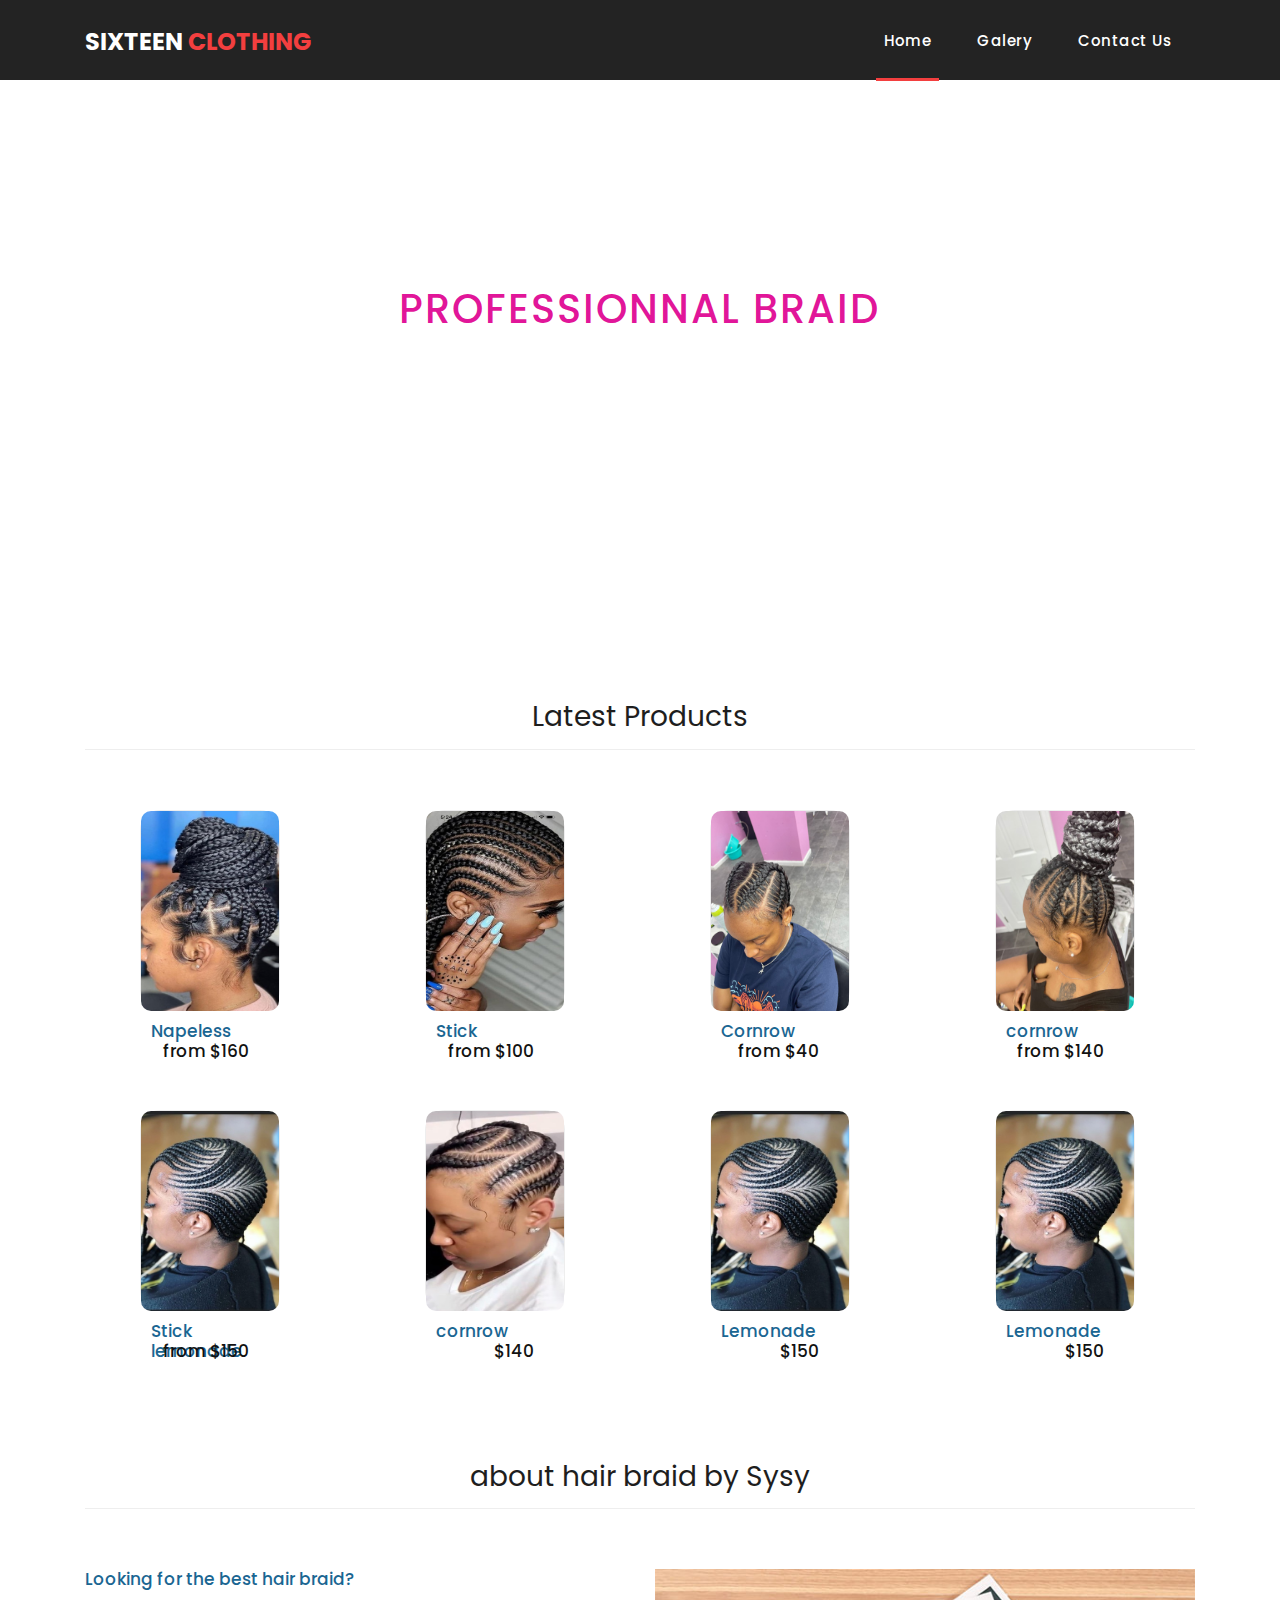
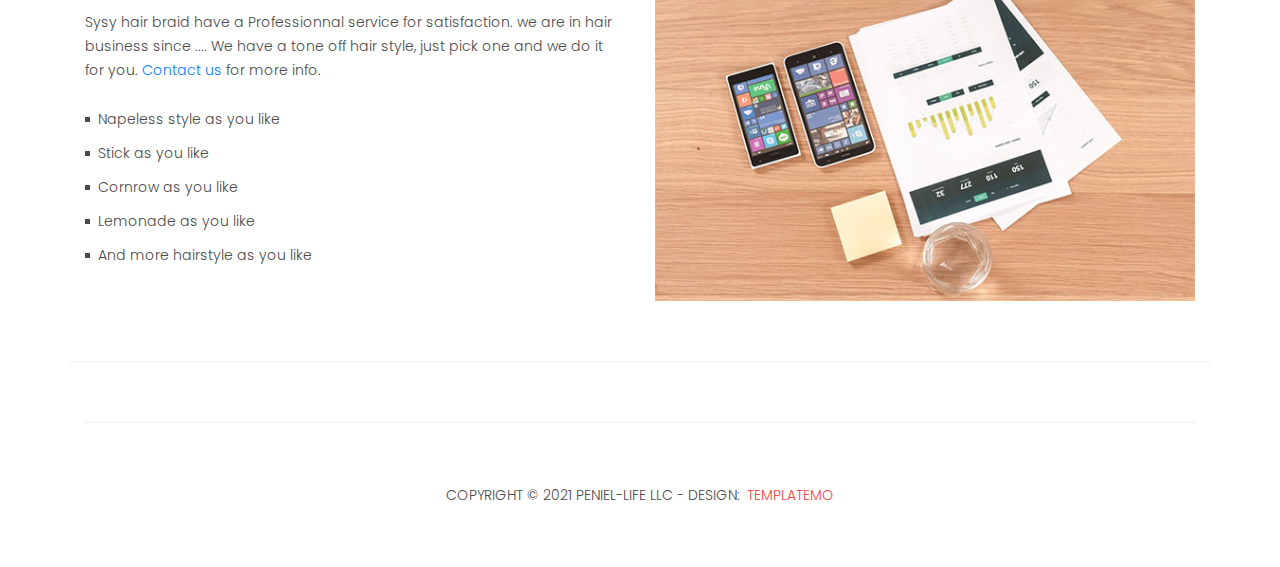
==== index.html @ 4a851bd1 "first commit" ====
<!DOCTYPE html>
<html lang="en">

  <head>

    <meta charset="utf-8">
    <meta name="viewport" content="width=device-width, initial-scale=1, shrink-to-fit=no">
    <meta name="description" content="">
    <meta name="author" content="">
    <link href="https://fonts.googleapis.com/css?family=Poppins:100,200,300,400,500,600,700,800,900&display=swap" rel="stylesheet">

    <title>Sixteen Clothing HTML Template</title>

    <!-- Bootstrap core CSS -->
    <link href="vendor/bootstrap/css/bootstrap.min.css" rel="stylesheet">
<!--

TemplateMo 546 Sixteen Clothing

https://templatemo.com/tm-546-sixteen-clothing

-->

    <!-- Additional CSS Files -->
    <link rel="stylesheet" href="assets/css/fontawesome.css">
    <link rel="stylesheet" href="assets/css/templatemo-sixteen.css">
    <link rel="stylesheet" href="assets/css/owl.css">

  </head>

  <body>

    <!-- ***** Preloader Start ***** -->
    <div id="preloader">
        <div class="jumper">
            <div></div>
            <div></div>
            <div></div>
        </div>
    </div>  
    <!-- ***** Preloader End ***** -->

    <!-- Header -->
    <header class="">
      <nav class="navbar navbar-expand-lg">
        <div class="container">
          <a class="navbar-brand" href="index.html"><h2>Sixteen <em>Clothing</em></h2></a>
          <button class="navbar-toggler" type="button" data-toggle="collapse" data-target="#navbarResponsive" aria-controls="navbarResponsive" aria-expanded="false" aria-label="Toggle navigation">
            <span class="navbar-toggler-icon"></span>
          </button>
          <div class="collapse navbar-collapse" id="navbarResponsive">
            <ul class="navbar-nav ml-auto">
              <li class="nav-item active">
                <a class="nav-link" href="index.html">Home
                  <span class="sr-only">(current)</span>
                </a>
              </li> 
              <li class="nav-item">
                <a class="nav-link" href="products.html">Galery</a>
              </li>
              <!-- <li class="nav-item">
                <a class="nav-link" href="about.html">About Us</a>
              </li> -->
              <li class="nav-item">
                <a class="nav-link" href="contact.html">Contact Us</a>
              </li>
            </ul>
          </div>
        </div>
      </nav>
    </header>

    <!-- Page Content -->
    <!-- Banner Starts Here -->
    <!-- <div class="banner header-text">
      <div class="owl-banner owl-carousel">
        <div class="banner-item-01">
          <div class="text-content"> -->
            <!-- <h4>Best Offer</h4> -->
            <!-- <h2>Professionnal hair braid bye Sysy</h2> -->
          <!-- </div>
        </div>
        <div class="banner-item-02">
          <div class="text-content"> -->
            <!-- <h4>Flash Deals</h4> -->
            <!-- <h2>Professionnal hair braid bye Sysy</h2> -->
          <!-- </div>
        </div>
        <div class="banner-item-03">
          <div class="text-content">
            <!-- <h4>Last Minute</h4> -->
            <!-- <h2>Professionnal hair braid bye Sysy</h2> -->
          <!-- </div>
        </div>
      </div>
    </div> --> 

    <div class="page-heading products-heading header-text">
      <div class="container">
        <div class="row">
          <div class="col-md-12">
            <div class="text-content">
              <h2>Professionnal braid</h2>
            </div>
          </div>
        </div>
      </div>
    </div>
    <!-- Banner Ends Here -->

    <div class="latest-products">
      <div class="container">
        <div class="row">
          <div class="col-md-12">
            <div class="section-heading">
              <h2>Latest Products</h2>
            </div>
          </div>
          <div class="col-md-3">
            <div class="product-item">
              <a href="#"><img src="assets/images/sy8.jpeg" alt="sy8" class="photogal1"></a>
              <div class="down-content">
                <h4>Napeless</h4>
                <h6> from $160</h6>
              </div>
            </div>
          </div>
          <div class="col-md-3">
            <div class="product-item">
              <a href="#"><img src="assets/images/sy2.jpeg" alt=""></a>
              <div class="down-content">
                <a href="#"><h4> Stick </h4></a>
                <h6> from $100</h6>
                
                
                
              </div>
            </div>
          </div>
          <div class="col-md-3">
            <div class="product-item">
              <a href="#"><img src="assets/images/sysy3.jpeg" alt=""></a>
              <div class="down-content">
                <a href="#"><h4>Cornrow</h4></a>
                <h6> from $40</h6>
                
                
               
              </div>
            </div>
          </div>
          <div class="col-md-3">
            <div class="product-item">
              <a href="#"><img src="assets/images/sysy4.jpeg" alt=""></a>
              <div class="down-content">
                <a href="#"><h4> cornrow </h4></a>
                <h6> from $140</h6>
                
              </div>
            </div>
          </div>
          <div class="col-md-3">
            <div class="product-item">
              <a href="#"><img src="assets/images/sy5.jpeg" alt=""></a>
              <div class="down-content">
                <a href="#"><h4>Stick lemonade</h4></a>
                <h6> from $150</h6>
              </div>
            </div>
          </div>
          <div class="col-md-3">
            <div class="product-item">
              <a href="#"><img src="assets/images/sy6.jpeg" alt=""></a>
              <div class="down-content">
                <a href="#"><h4>cornrow</h4></a>
                <h6>$140</h6>
               
              </div>
            </div>
          </div> 
          <div class="col-md-3">
            <div class="product-item">
              <a href="#"><img src="assets/images/sy5.jpeg" alt=""></a>
              <div class="down-content">
                <a href="#"><h4>Lemonade </h4></a>
                <h6>$150</h6>
              </div>
            </div>
          </div> 
          <div class="col-md-3">
            <div class="product-item">
              <a href="#"><img src="assets/images/sy5.jpeg" alt=""></a>
              <div class="down-content">
                <a href="#"><h4>Lemonade </h4></a>
                <h6>$150</h6>
              </div>
            </div>
          </div>
        </div>
      </div>
    </div>

    <div class="best-features">
      <div class="container">
        <div class="row">
          <div class="col-md-12">
            <div class="section-heading">
              <h2>about hair braid by Sysy</h2>
            </div>
          </div>
          <div class="col-md-6">
            <div class="left-content">
              <h4>Looking for the best hair braid?</h4>
              <p> Sysy hair braid have a Professionnal service for satisfaction. we are in hair business since .... We have a tone off hair style, just pick one and we do it for you. <a rel="nofollow" href="https://templatemo.com/contact">Contact us</a> for more info.</p>
              <ul class="featured-list">
                <li><a href="#">Napeless style as you like</a></li>
                <li><a href="#">Stick as you like</a></li>
                <li><a href="#">Cornrow as you like</a></li>
                <li><a href="#">Lemonade as you like </a></li>
                <li><a href="#">And more hairstyle as you like </a></li>
              </ul>
              <!-- <a href="about.html" class="filled-button">Read More</a> -->
            </div>
          </div>
          <div class="col-md-6">
            <div class="right-image">
              <img src="assets/images/feature-image.jpg" alt="">
            </div>
          </div>
        </div>
      </div>
    </div>


    <!-- <div class="call-to-action">
      <div class="container">
        <div class="row">
          <div class="col-md-12">
            <div class="inner-content">
              <div class="row">
                <div class="col-md-8">
                  <h4>Creative &amp; Unique <em>hair </em> braid</h4>
                  <p>Lorem ipsum dolor sit amet, consectetur adipisicing elit. Itaque corporis amet elite author nulla.</p>
                </div>
                <div class="col-md-4">
                  <a href="#" class="filled-button">Purchase Now</a>
                </div>
              </div>
            </div>
          </div>
        </div>
      </div>
    </div> -->

    
    <footer>
      <div class="container">
        <div class="row">
          <div class="col-md-12">
            <div class="inner-content">
              <p>Copyright &copy; 2021 peniel-life LLC
            
            - Design: <a rel="nofollow noopener" href="https://peniel-lifetech.com" target="_blank">TemplateMo</a></p>
            </div>
          </div>
        </div>
      </div>
    </footer>


    <!-- Bootstrap core JavaScript -->
    <script src="vendor/jquery/jquery.min.js"></script>
    <script src="vendor/bootstrap/js/bootstrap.bundle.min.js"></script>


    <!-- Additional Scripts -->
    <script src="assets/js/custom.js"></script>
    <script src="assets/js/owl.js"></script>
    <script src="assets/js/slick.js"></script>
    <script src="assets/js/isotope.js"></script>
    <script src="assets/js/accordions.js"></script>


    <script language = "text/Javascript"> 
      cleared[0] = cleared[1] = cleared[2] = 0; //set a cleared flag for each field
      function clearField(t){                   //declaring the array outside of the
      if(! cleared[t.id]){                      // function makes it static and global
          cleared[t.id] = 1;  // you could use true and false, but that's more typing
          t.value='';         // with more chance of typos
          t.style.color='#fff';
          }
      }
    </script>


  </body>

</html>
---- assets/css/templatemo-sixteen.css ----
/*

TemplateMo 546 Sixteen Clothing

https://templatemo.com/tm-546-sixteen-clothing

*/
body {
  font-family: 'Poppins', sans-serif;
  overflow-x: hidden;
  text-rendering: optimizeLegibility;
  -webkit-font-smoothing: antialiased;
  -moz-osx-font-smoothing: grayscale;
}
p {
	margin-bottom: 0px;
	font-size: 14px;
	font-weight: 300;
	color: #4a4a4a;
	line-height: 24px;
}
a {
	text-decoration: none!important;
}
ul {
	padding: 0;
	margin: 0;
	list-style: none;
}

h1,h2,h3,h4,h5,h6 {
	margin: 0px;
}

ul.social-icons li {
	display: inline-block;
	margin-right: 3px;
}

ul.social-icons li:last-child {
	margin-right: 0px;
}

ul.social-icons li a {
	width: 50px;
	height: 50px;
	display: inline-block;
	line-height: 50px;
	background-color: #eee;
	color: #121212;
	font-size: 18px;
	text-align: center;
	transition: all .3s;
}

ul.social-icons li a:hover {
	background-color: #f33f3f;
	color: #fff;
}

a.filled-button {
	background-color: #f33f3f;
	color: #fff;
	font-size: 14px;
	text-transform: capitalize;
	font-weight: 300;
	padding: 10px 20px;
	border-radius: 5px;
	display: inline-block;
	transition: all 0.3s;
}

a.filled-button:hover {
	background-color: #121212;
	color: #fff;
}

.section-heading {
	text-align: center;
	margin-bottom: 60px;
	border-bottom: 1px solid #eee; 

}

.section-heading h2 {
	font-size: 28px;
	font-weight: 400;
	color: #1e1e1e;
	margin-bottom: 15px; 
	
}

 .products-heading {
	background-image: url(../images/post5.png);
} 

.about-heading {
	background-image: url(../images/about-heading.jpg);
}

.contact-heading {
	background-image: url(../images/flore.jpg);
}

.page-heading {
	padding: 210px 0px 130px 0px;
	text-align: center;
	background-position: center center;
	background-repeat: no-repeat;
	background-size: cover; 
	height: 600px;
}

.page-heading .text-content h4 {
	color: #f33f3f;
	font-size: 22px;
	text-transform: uppercase;
	font-weight: 700;
	margin-bottom: 15px;
}

.page-heading .text-content h2 {
	color: #e00793f0;
	 font-size: 40px;  
	text-transform: uppercase;
	letter-spacing: 2px; 
	text-align: center; 
	padding-top: 75px;
}

#preloader {
  overflow: hidden;
  background: #f33f3f;
  left: 0;
  right: 0;
  top: 0;
  bottom: 0;
  position: fixed;
  z-index: 9999999;
  color: #fff;
}

#preloader .jumper {
  left: 0;
  top: 0;
  right: 0;
  bottom: 0;
  display: block;
  position: absolute;
  margin: auto;
  width: 50px;
  height: 50px;
}

#preloader .jumper > div {
  background-color: #fff;
  width: 10px;
  height: 10px;
  border-radius: 100%;
  -webkit-animation-fill-mode: both;
  animation-fill-mode: both;
  position: absolute;
  opacity: 0;
  width: 50px;
  height: 50px;
  -webkit-animation: jumper 1s 0s linear infinite;
  animation: jumper 1s 0s linear infinite;
}

#preloader .jumper > div:nth-child(2) {
  -webkit-animation-delay: 0.33333s;
  animation-delay: 0.33333s;
}

#preloader .jumper > div:nth-child(3) {
  -webkit-animation-delay: 0.66666s;
  animation-delay: 0.66666s;
}

@-webkit-keyframes jumper {
  0% {
    opacity: 0;
    -webkit-transform: scale(0);
    transform: scale(0);
  }
  5% {
    opacity: 1;
  }
  100% {
    -webkit-transform: scale(1);
    transform: scale(1);
    opacity: 0;
  }
}

@keyframes jumper {
  0% {
    opacity: 0;
    -webkit-transform: scale(0);
    transform: scale(0);
  }
  5% {
    opacity: 1;
  }
  100% {
    opacity: 0;
  }
}


/* Header Style */
header {
	position: absolute;
	z-index: 99999;
	width: 100%;
	height: 80px;
	background-color: #232323;
	-webkit-transition: all 0.3s ease-in-out 0s;
    -moz-transition: all 0.3s ease-in-out 0s;
    -o-transition: all 0.3s ease-in-out 0s;
    transition: all 0.3s ease-in-out 0s;
}
header .navbar {
	padding: 17px 0px;
}
.background-header .navbar {
	padding: 17px 0px;
}
.background-header {
	top: 0;
	position: fixed;
	background-color: #fff!important;
	box-shadow: 0px 1px 10px rgba(0,0,0,0.1);
}
.background-header .navbar-brand h2 {
	color: #121212!important;
}
.background-header .navbar-nav a.nav-link {
	color: #1e1e1e!important;
}
.background-header .navbar-nav .nav-link:hover,
.background-header .navbar-nav .active>.nav-link,
.background-header .navbar-nav .nav-link.active,
.background-header .navbar-nav .nav-link.show,
.background-header .navbar-nav .show>.nav-link {
	color: #f33f3f!important;
}
.navbar .navbar-brand {
	float: 	left;
	margin-top: -12px;
	outline: none;
}
.navbar .navbar-brand h2 {
	color: #fff;
	text-transform: uppercase;
	font-size: 24px;
	font-weight: 700;
	-webkit-transition: all .3s ease 0s;
    -moz-transition: all .3s ease 0s;
    -o-transition: all .3s ease 0s;
    transition: all .3s ease 0s;
}
.navbar .navbar-brand h2 em {
	font-style: normal;
	color: #f33f3f;
}
#navbarResponsive {
	z-index: 999;
}
.navbar-collapse {
	text-align: center;
}
.navbar .navbar-nav .nav-item {
	margin: 0px 15px;
}
.navbar .navbar-nav a.nav-link {
	text-transform: capitalize;
	font-size: 15px;
	font-weight: 500;
	letter-spacing: 0.5px;
	color: #fff;
	transition: all 0.5s;
	margin-top: 5px;
}
.navbar .navbar-nav .nav-link:hover,
.navbar .navbar-nav .active>.nav-link,
.navbar .navbar-nav .nav-link.active,
.navbar .navbar-nav .nav-link.show,
.navbar .navbar-nav .show>.nav-link {
	color: #fff;
	padding-bottom: 25px;
	border-bottom: 3px solid #f33f3f;
}
.navbar .navbar-toggler-icon {
	background-image: none;
}
.navbar .navbar-toggler {
	border-color: #fff;
	background-color: #fff;	
	height: 36px;
	outline: none;
	border-radius: 0px;
	position: absolute;
	right: 30px;
	top: 20px;
}
.navbar .navbar-toggler-icon:after {
	content: '\f0c9';
	color: #f33f3f;
	font-size: 18px;
	line-height: 26px;
	font-family: 'FontAwesome';
}



/* Banner Style */
.banner {
	position: relative;
	text-align: center;
	padding-top: 80px;
}

.banner-item-01 {
	padding: 300px 0px;
	background-image: url(../images/post2.png);
	background-size: cover;
	background-repeat: no-repeat;
	background-position: center center;
}

 .banner-item-02 {
	padding: 300px 0px;
	background-image: url(../images/post2.png);
	background-size: cover;
	background-repeat: no-repeat;
	background-position: center center;
}

.banner-item-03 {
	padding: 300px 0px;
	background-image: url(../images/post2.png);
	background-size: cover;
	background-repeat: no-repeat;
	background-position: center center;
} 

.banner .banner-item {
	max-height: 600px;
}

.banner .text-content {
	position: absolute;
	top: 50%;
	transform: translateY(-50%);
	text-align: center;
	width: 100%;
}

.banner .text-content h4 {
	color: #f33f3f;
	font-size: 22px;
	text-transform: uppercase;
	font-weight: 700;
	margin-bottom: 15px;
}

.banner .text-content h2 {
	color: #fff;
	font-size: 20px;
	text-transform: uppercase;
	letter-spacing: 3px;
}

.owl-banner .owl-dots .owl-dot {
  border-radius: 3px;
}
.owl-banner .owl-dots {
    display: -webkit-box;
    display: -webkit-flex;
    display: -ms-flexbox;
    display: flex;
    -ms-flex-pack: center;
    -webkit-justify-content: center;
    justify-content: center;
    position: absolute;
    left: 50%;
    transform: translateX(-50%);
    bottom: 30px;
}
.owl-banner .owl-dots .owl-dot {
    width: 10px;
    height: 10px;
    border-radius: 50%;
    margin: 0 10px;
    background-color: #fff;
    opacity: 0.5;
}
.owl-banner .owl-dots .owl-dot:focus {
    outline: none
}
.owl-banner .owl-dots .owl-dot.active {
    background-color: #fff;
    opacity: 1;
}



/* Latest Produtcs */

.latest-products {
	margin-top: 100px;
}

.latest-products .section-heading a {
	float: right;
	margin-top: -35px;
	text-transform: uppercase;
	font-size: 13px;
	font-weight: 700;
	color: #f33f3f;
}

.product-item {
	border: 1px solid #eee;
	margin-bottom: 100px;
	height: 200px;
	width: 140px;
	border-radius: 20px; 
	margin-left: 55px;
}

.product-item .down-content {
	padding: 10px;
	position: relative;
}

.product-item img {
	width: 100%;
	overflow: hidden; 
	height: 200px;
    border-radius: 10px; 

}

.product-item .down-content h4 {
	font-size: 17px;
	color: #1a6692;
	margin-bottom: 10px;
}

.product-item .down-content h6 {
	position: absolute;
	top: 30px;
	right: 30px;
	font-size: 17px;
	color: #121212; 
	text-align: center;
}

.product-item .down-content p {
	margin-bottom: 20px;
}

.product-item .down-content ul li {
	display: inline-block;
}

.product-item .down-content ul li i {
	color: #f33f3f;
	font-size: 14px;
}

.product-item .down-content span {
	position: absolute;
	right: 30px;
	bottom: 30px;
	font-size: 13px;
	color: #f33f3f;
	font-weight: 500;
} 
.galery1{
	width: max-content;
	margin-left: 50px; 
	margin-right: 50px;
}
.photogal1{
	width: 100%;
	height: auto;
}




/* Best Features */

.about-features {
	margin-top: 100px!important;
}

.about-features p {
	border-bottom: 1px solid #eee;
	padding-bottom: 20px;
}

.about-features .container .row {
	padding-bottom: 0px!important;
	border-bottom: none!important;
}

.best-features {
	margin-top: 50px;
}

.best-features .container .row {
	border-bottom: 1px solid #eee;
	padding-bottom: 60px;
}

.best-features img {
	width: 100%;
	overflow: hidden;
}

.best-features h4 {
	font-size: 17px;
	color: #1a6692;
	margin-bottom: 20px;
}

.best-features ul.featured-list li {
	display: block;
	margin-bottom: 10px;
}

.best-features p {
	margin-bottom: 25px;
}

.best-features ul.featured-list li a {
	font-size: 14px;
	color: #4a4a4a;
	font-weight: 300;
	transition: all .3s;
	position: relative;
	padding-left: 13px;
}

.best-features ul.featured-list li a:before {
	content: '';
	width: 5px;
	height: 5px;
	display: inline-block;
	background-color: #4a4a4a;
	position: absolute;
	left: 0;
	transition: all .3s;
	top: 8px;
}

.best-features ul.featured-list li a:hover {
	color: #f33f3f;
}

.best-features ul.featured-list li a:hover::before {
	background-color: #f33f3f;
}

.best-features .filled-button {
	margin-top: 20px;
}





/* Call To Action */

.call-to-action .inner-content {
	margin-top: 60px;
	padding: 30px;
	background-color: #f7f7f7;
	border-radius: 5px;
}

.call-to-action .inner-content h4 {
	font-size: 17px;
	color: #1a6692;
	margin-bottom: 15px;
}

.call-to-action .inner-content em {
	font-style: normal;
	font-weight: 700;
}

.call-to-action .inner-content .col-md-4 {
	text-align: right;
}

.call-to-action .inner-content .filled-button {
	margin-top: 12px;
}




/* Footer */

footer {
	text-align: center;
}

footer .inner-content {
	border-top: 1px solid #eee;
	margin-top: 60px;
	padding: 60px 0px;
}

footer .inner-content p {
	text-transform: uppercase;
}

footer .inner-content p a {
	color: #f33f3f;
	margin-left: 3px;
}




/* Product Page */

.products {
	margin-top: 50px;
}

.products .filters {
	text-align: center;
	border-bottom: 1px solid #eee;
	padding-bottom: 10px;
	margin-bottom: 60px;
}

.products .filters li {
	text-transform: uppercase;
	font-size: 13px;
	font-weight: 700;
	color: #121212;
	display: inline-block;
	margin: 0px 10px;
	transition: all .3s;
	cursor: pointer;
}

.products .filters ul li.active,
.products .filters ul li:hover {
  color: #f33f3f;
}

.products ul.pages {
	margin-top: 30px;
	text-align: center;
}

.products ul.pages li {
	display: inline-block;
	margin: 0px 2px;
}

.products ul.pages li a {
	width: 44px;
	height: 44px;
	display: inline-block;
	line-height: 42px;
	border: 1px solid #eee;
	font-size: 15px;
	font-weight: 700;
	color: #121212;
	transition: all .3s;
}

.products ul.pages li a:hover,
.products ul.pages li.active a {
	background-color: #f33f3f;
	border-color: #f33f3f;
	color: #fff;
}



/* Team Members */

.team-members {
	margin-top: 100px;
}

.team-member {
	border: 1px solid #eee;
	margin-bottom: 30px;
}

.team-member img {
	width: 100%;
	overflow: hidden;
}

.team-member .down-content {
	padding: 30px;
	text-align: center;
}

.team-member .thumb-container {
	position: relative;
}

.team-member .thumb-container .hover-effect {
	position: absolute;
	background-color: rgba(243,63,63,0.9);
	top: 0;
	left: 0;
	width: 100%;
	height: 100%;
	opacity: 0;
	visibility: hidden;
	transition: all .5s;
}

.team-member .thumb-container .hover-effect .hover-content {
	position: absolute;
	display: inline-block;
	width: 100%;
	text-align: center;
	top: 50%;
	transform: translateY(-50%);
}

.team-member .thumb-container .hover-effect .hover-content ul.social-icons li a:hover {
	background-color: #fff;
	color: #f33f3f;
}

.team-member:hover .hover-effect {
	visibility: visible;
	opacity: 1;
}

.team-member .down-content h4 {
	font-size: 17px;
	color: #1a6692;
	margin-bottom: 8px;
}

.team-member .down-content span {
	display: block;
	font-size: 13px;
	color: #f33f3f;
	font-weight: 500;
	margin-bottom: 20px;
}




/* Services */

.services {
	background-image: url(../images/services-bg.jpg);
	background-position: center center;
	background-repeat: no-repeat;
	background-size: cover;
	background-attachment: fixed;
	padding: 100px 0px;
}

.services .service-item {
	text-align: center;
}

.services .service-item .icon {
	background-color: #f7f7f7;
	padding: 40px;
}

.services .service-item .icon i {
	width: 100px;
	height: 100px;
	display: inline-block;
	text-align: center;
	line-height: 100px;
	background-color: #f33f3f;
	color: #fff;
	font-size: 32px;
}

.services .service-item .down-content {
	background-color: #fff;
	padding: 40px 30px;
}

.services .service-item .down-content h4 {
	font-size: 17px;
	color: #1a6692;
	margin-bottom: 20px;
}

.services .service-item .down-content p {
	margin-bottom: 25px;
}




/* Clients */

.happy-clients {
	margin-top: 100px;
	margin-bottom: 40px;
}

.happy-clients .client-item img {
	max-width: 100%;
	overflow: hidden;
	transition: all .3s;
	cursor: pointer;
}

.happy-clients .client-item img:hover {
	opacity: 0.8;
}




/* Find Us */

.find-us {
	margin-top: 100px;
}

.find-us p {
	border-bottom: 1px solid #eee;
	padding-bottom: 30px;
	margin-bottom: 30px;
}

.find-us h4 {
	font-size: 17px;
	color: #1a6692;
	margin-bottom: 20px;
}

.find-us .left-content {
	margin-left: 30px;
}



/* Send Message */

.send-message {
	margin-top: 100px;
}

.contact-form input {
	font-size: 14px;
	width: 100%;
	height: 44px;
	display: inline-block;
	line-height: 42px;
	border: 1px solid #eee;
	border-radius: 0px;
	margin-bottom: 30px;
}

.contact-form input:focus {
	box-shadow: none;
	border: 1px solid #eee;
}

.contact-form textarea {
	font-size: 14px;
	width: 100%;
	min-width: 100%;
	min-height: 120px;
	height: 120px;
	max-height: 180px;
	border: 1px solid #eee;
	border-radius: 0px;
	margin-bottom: 30px;
}

.contact-form textarea:focus {
	box-shadow: none;
	border: 1px solid #eee;
}

.contact-form button.filled-button {
	background-color: #f33f3f;
	color: #fff;
	font-size: 14px;
	text-transform: capitalize;
	font-weight: 300;
	padding: 10px 20px;
	border-radius: 5px;
	display: inline-block;
	transition: all 0.3s;
	border: none;
	outline: none;
	cursor: pointer;
	margin-right: 50%;
	margin-left: 50%;
}

.contact-form button.filled-button:hover {
	background-color: #121212;
	color: #fff;
} 
 .sysycontact {
	 text-align: center;
	 font-size: x-large;
	 font-weight: 300; 
	 border-radius: 2px solid;
		 
 }

.accordion {
	margin-left: 30px;
}

.accordion a {
	cursor: pointer;
	font-size: 17px;
	color: #1a6692!important;
	margin-bottom: 20px;
	transition: all .3s;
}

.accordion a:hover {
	color: #f33f3f!important;
}

.accordion a.active {
  color: #f33f3f!important;
}

.accordion li .content {
  display: none;
  margin-top: 10px;
}

.accordion li:first-child {
	border-top: 1px solid #eee;
}

.accordion li {
	border-bottom: 1px solid #eee;
	padding: 15px 0px;
}

/* Responsive Style */
@media (max-width: 768px) {
	.banner .text-content {
		width: 90%;
		margin-left: 5%;
	}
	.banner .text-content h4 {
		font-size: 22px;
	}

	.banner .text-content h2 {
		/* font-size: 36px; */
		letter-spacing: 0.5px;
	}
	.banner-item-01,
	.banner-item-02,
	.banner-item-03 {
		padding: 180px 0px;
	}
	.page-heading .text-content h4 {
		font-size: 22px;
	}

	.page-heading .text-content h2 {
		font-size: 36px;
		letter-spacing: 0.5px;
	}
	.latest-products .section-heading a {
		float: none;
		margin-top: 0px;
		display: block;
		margin-bottom: 20px;
	}
	.product-item .down-content h4 {
		margin-bottom: 20px!important;
	}
	.product-item .down-content h6 {
		position: absolute!important;
		top: 30px!important;
		right: 30px!important;
	}
	.product-item .down-content span {
		position: absolute!important;
		right: 30px!important;
		bottom: 30px!important;
	}
	.best-features .left-content {
		margin-bottom: 30px;
	}
	.call-to-action .inner-content {
		text-align: center;
	}
	.call-to-action .inner-content .filled-button {
		text-align: center;
		width: 100%;
		margin-top: 20px;
	}
	.about-features img {
		margin-bottom: 30px;
	}
	.service-item {
		margin-bottom: 30px;
	}
	.find-us #map {
		margin-bottom: 30px;
	}
	.find-us .left-content {
		margin-left: 0px;
	}
	.send-message .accordion {
		margin-top: 30px;
		margin-left: 0px;
	}
}

@media (max-width: 992px) {
	.navbar .navbar-brand {
		position: absolute;
		left: 30px;
		top: 32px;
	}
	.navbar .navbar-brand {
		width: auto;
	}
	.navbar:after {
		display: none;
	}
	#navbarResponsive {
	    z-index: 99999;
	    position: absolute;
	    top: 80px;
	    left: 0;
	    width: 100%;
	    text-align: center;
	    background-color: #fff;
	    box-shadow: 0px 10px 10px rgba(0,0,0,0.1);
	}
	.navbar .navbar-nav .nav-item {
		border-bottom: 1px solid #eee;
	}
	.navbar .navbar-nav .nav-item:last-child {
		border-bottom: none;
	}
	.navbar .navbar-nav a.nav-link {
		padding: 15px 0px;
		color: #1e1e1e!important;
	}
	.navbar .navbar-nav .nav-link:hover,
	.navbar .navbar-nav .active>.nav-link,
	.navbar .navbar-nav .nav-link.active,
	.navbar .navbar-nav .nav-link.show,
	.navbar .navbar-nav .show>.nav-link {
		color: #f33f3f!important;
		border-bottom: none!important;
		padding-bottom: 15px;
	}
	.product-item .down-content h4 {
		margin-bottom: 10px;
	}
	.product-item .down-content h6 {
		position: relative;
		top: 0;
		right: 0;
		margin-bottom: 20px;
	}
	.product-item .down-content span {
		position: relative;
		right: 0;
		bottom: 0;
	}
}
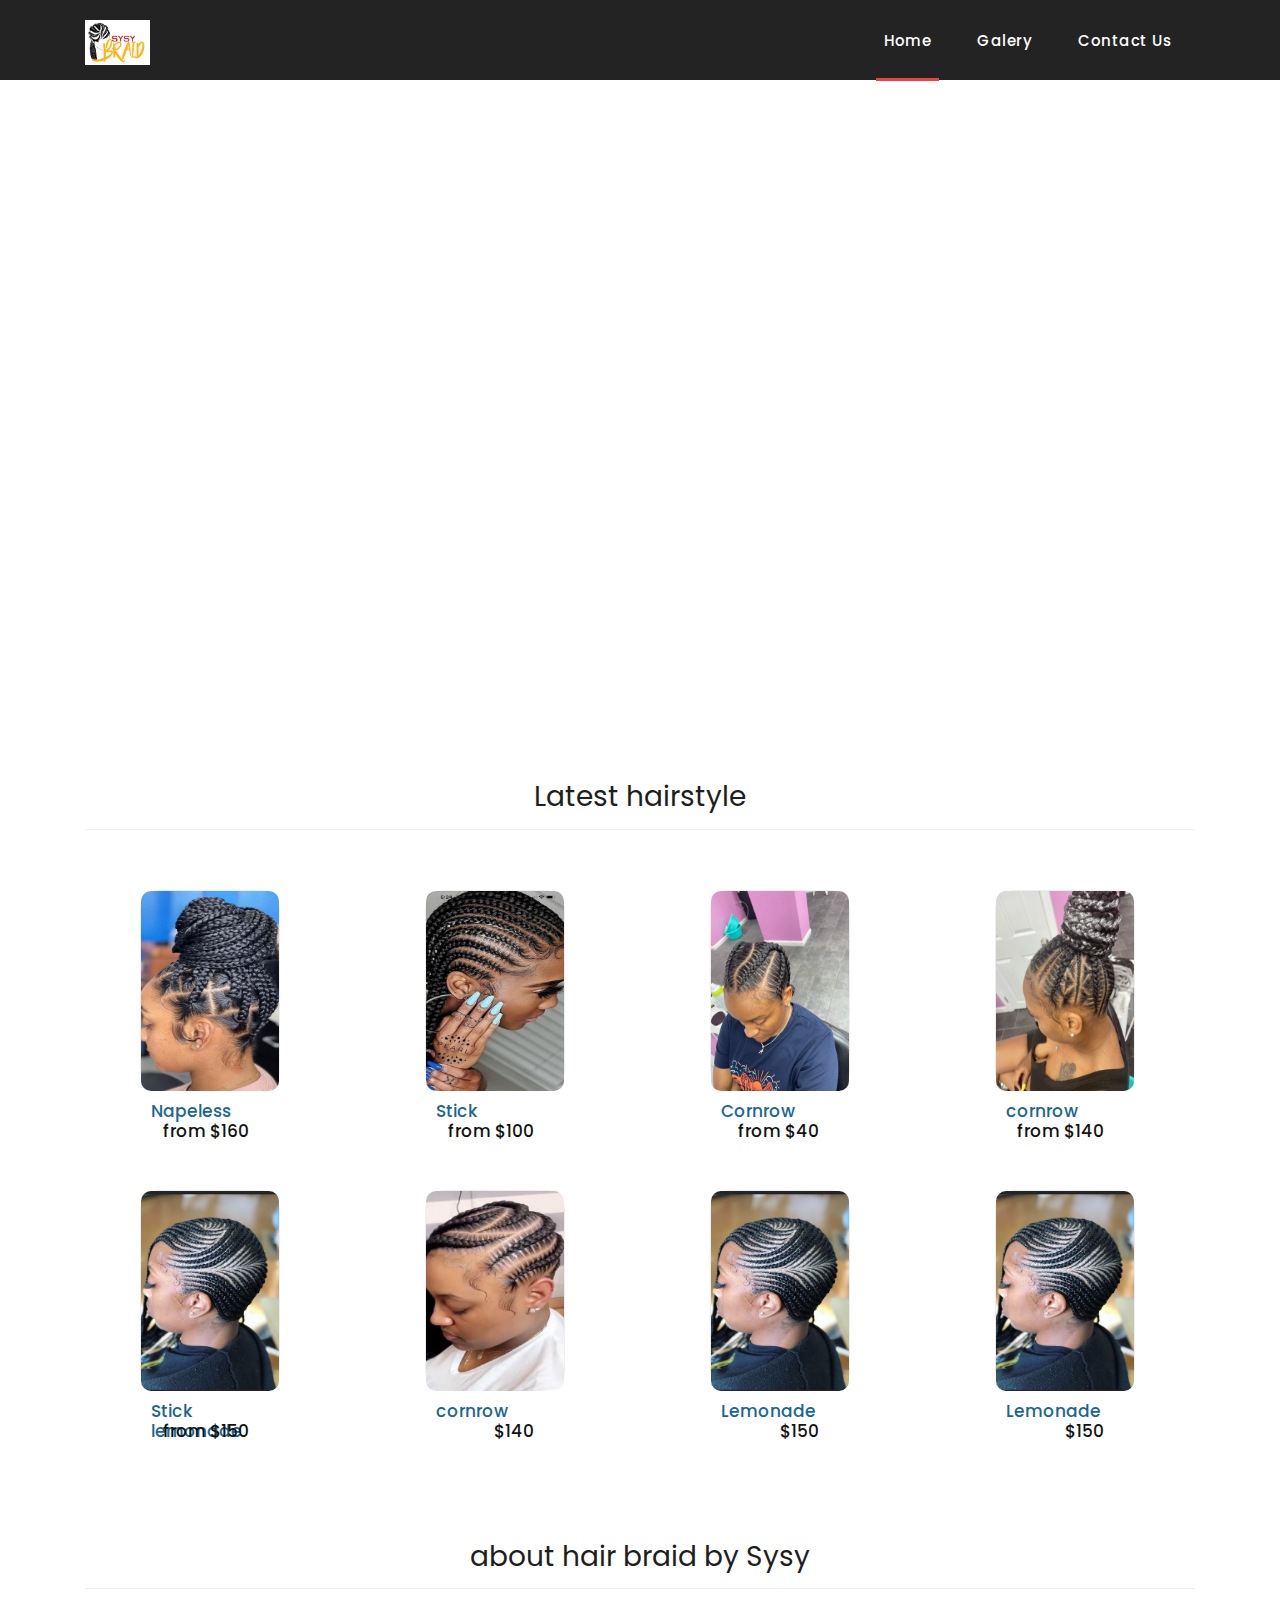
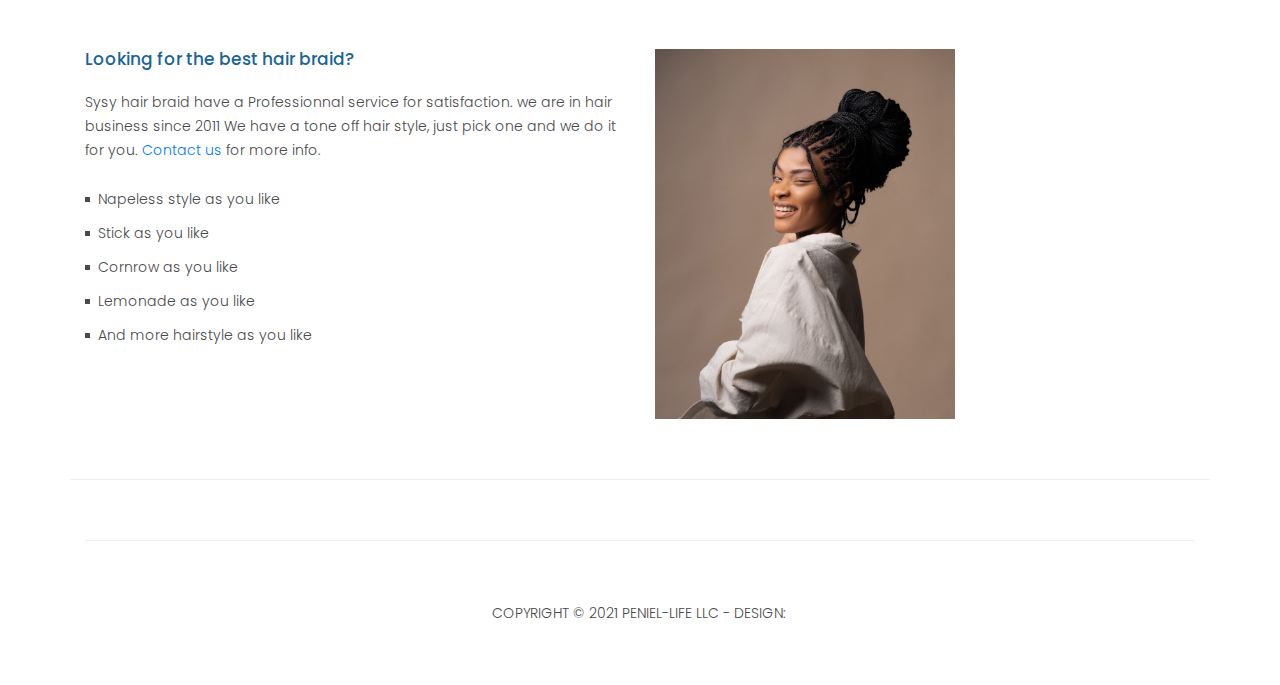
==== commit 103a58f9: "second commit" ====
--- a/index.html
+++ b/index.html
@@ -44,7 +44,7 @@
     <header class="">
       <nav class="navbar navbar-expand-lg">
         <div class="container">
-          <a class="navbar-brand" href="index.html"><h2>Sixteen <em>Clothing</em></h2></a>
+          <a class="navbar-brand" href="index.html"> <img src="assets/images/logo2.png" style="width: 65px; height: 45px;"/> </a>
           <button class="navbar-toggler" type="button" data-toggle="collapse" data-target="#navbarResponsive" aria-controls="navbarResponsive" aria-expanded="false" aria-label="Toggle navigation">
             <span class="navbar-toggler-icon"></span>
           </button>
@@ -95,17 +95,17 @@
       </div>
     </div> --> 
 
-    <div class="page-heading products-heading header-text">
-      <div class="container">
-        <div class="row">
-          <div class="col-md-12">
-            <div class="text-content">
-              <h2>Professionnal braid</h2>
-            </div>
-          </div>
-        </div>
-      </div>
-    </div>
+    <!-- <div class="page-heading products-heading header-text"> --> 
+      <div class="banner header-text">
+         <div class="container">  
+              <div class="banner-item-01">
+                <div class="text-content">
+              <!-- <h2>Professionnal braid</h2> -->
+                </div> 
+              </div> 
+         </div>
+          
+      </div>
     <!-- Banner Ends Here -->
 
     <div class="latest-products">
@@ -113,7 +113,7 @@
         <div class="row">
           <div class="col-md-12">
             <div class="section-heading">
-              <h2>Latest Products</h2>
+              <h2>Latest hairstyle</h2>
             </div>
           </div>
           <div class="col-md-3">
@@ -211,7 +211,7 @@
           <div class="col-md-6">
             <div class="left-content">
               <h4>Looking for the best hair braid?</h4>
-              <p> Sysy hair braid have a Professionnal service for satisfaction. we are in hair business since .... We have a tone off hair style, just pick one and we do it for you. <a rel="nofollow" href="https://templatemo.com/contact">Contact us</a> for more info.</p>
+              <p> Sysy hair braid have a Professionnal service for satisfaction. we are in hair business since 2011 We have a tone off hair style, just pick one and we do it for you. <a rel="nofollow" href="https://templatemo.com/contact">Contact us</a> for more info.</p>
               <ul class="featured-list">
                 <li><a href="#">Napeless style as you like</a></li>
                 <li><a href="#">Stick as you like</a></li>
@@ -224,7 +224,7 @@
           </div>
           <div class="col-md-6">
             <div class="right-image">
-              <img src="assets/images/feature-image.jpg" alt="">
+              <img src="assets/images/hairstyle1.jpg" alt="hairstyle1" style="width: 300px; height: 370px;">
             </div>
           </div>
         </div>
@@ -260,7 +260,7 @@
             <div class="inner-content">
               <p>Copyright &copy; 2021 peniel-life LLC
             
-            - Design: <a rel="nofollow noopener" href="https://peniel-lifetech.com" target="_blank">TemplateMo</a></p>
+            - Design: <a rel="nofollow noopener" href="https://peniel-life.com" target="_blank"></a></p>
             </div>
           </div>
         </div>
--- a/assets/css/templatemo-sixteen.css
+++ b/assets/css/templatemo-sixteen.css
@@ -90,9 +90,9 @@
 	
 }
 
- .products-heading {
+ /* .products-heading {
 	background-image: url(../images/post5.png);
-} 
+}  */
 
 .about-heading {
 	background-image: url(../images/about-heading.jpg);
